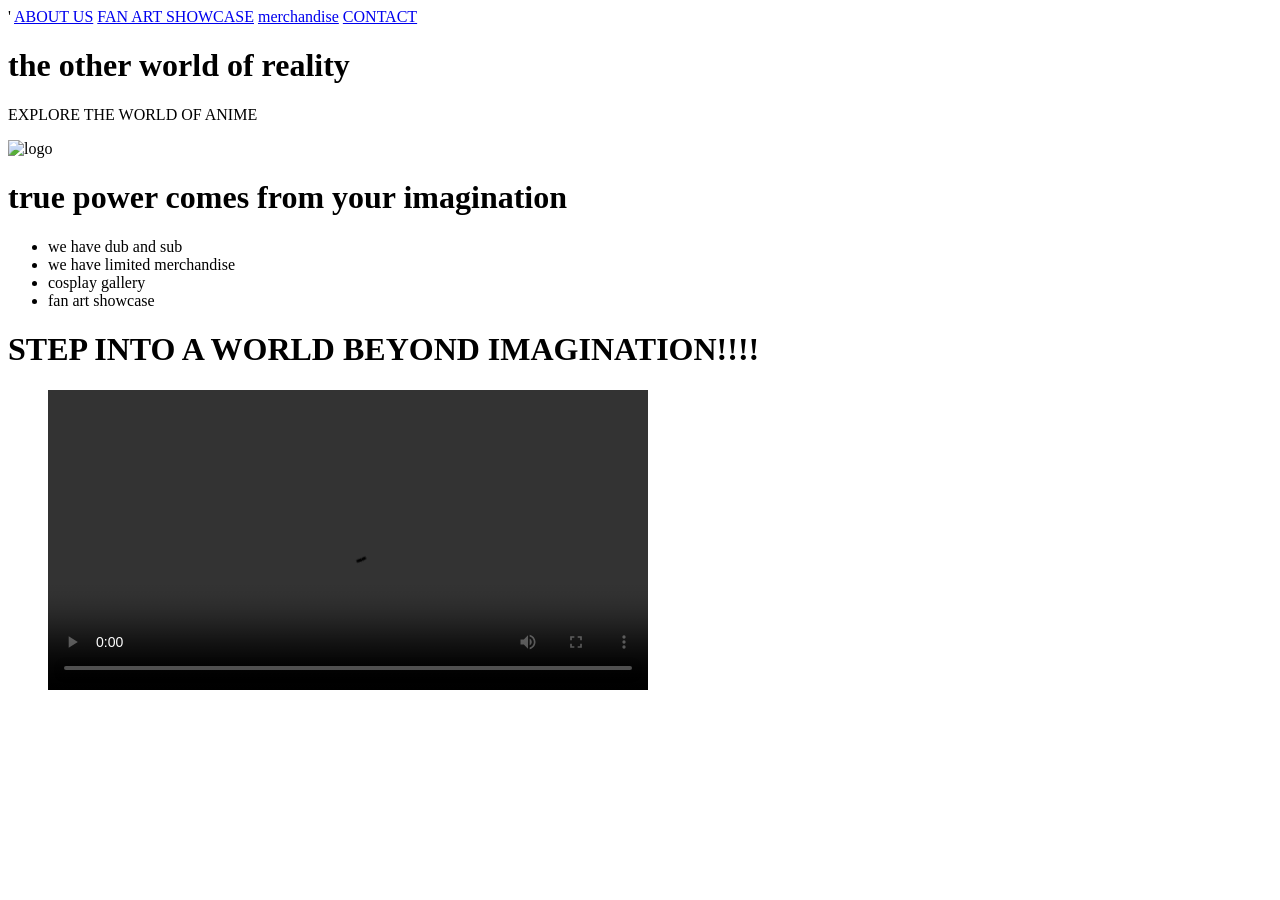
==== index.html @ 4b7e4252 "Add files via upload" ====
<!DOCTYPE html>
<html lang="en">
<head>
    <meta charset="UTF-8">
    <meta name="viewport" content="width=device-width, initial-scale=1.0">
    <title>madmaxanime</title>
</head>
<body>
 <header>'
    
    <a href="aboutus.html">ABOUT US</a>
<a href="gallery.html">FAN ART SHOWCASE</a>
<a href="merchandise.html">merchandise</a>
<a href="contact.html">CONTACT</a>

<h1>the other world of reality</h1>
<p>EXPLORE THE WORLD OF ANIME</p>
<img src="download.jfif" alt="logo" height="600px" width="850px">  
   
<h1>true power comes from your imagination </h1>
<ul>
    <li>we have dub and sub</li>
    <li>we have limited merchandise</li>
    <li>cosplay gallery</li>
    <li>fan art showcase</li>
</ul>
<h1>STEP INTO A WORLD BEYOND IMAGINATION!!!!</h1>
<ol>
<video width="600xp" controls><source src="madmaxPEAK VIDS.mp4" type="video/mp4"></video>
</ol>


<header>

    <footer>

        
    </footer>

</body>
</html>
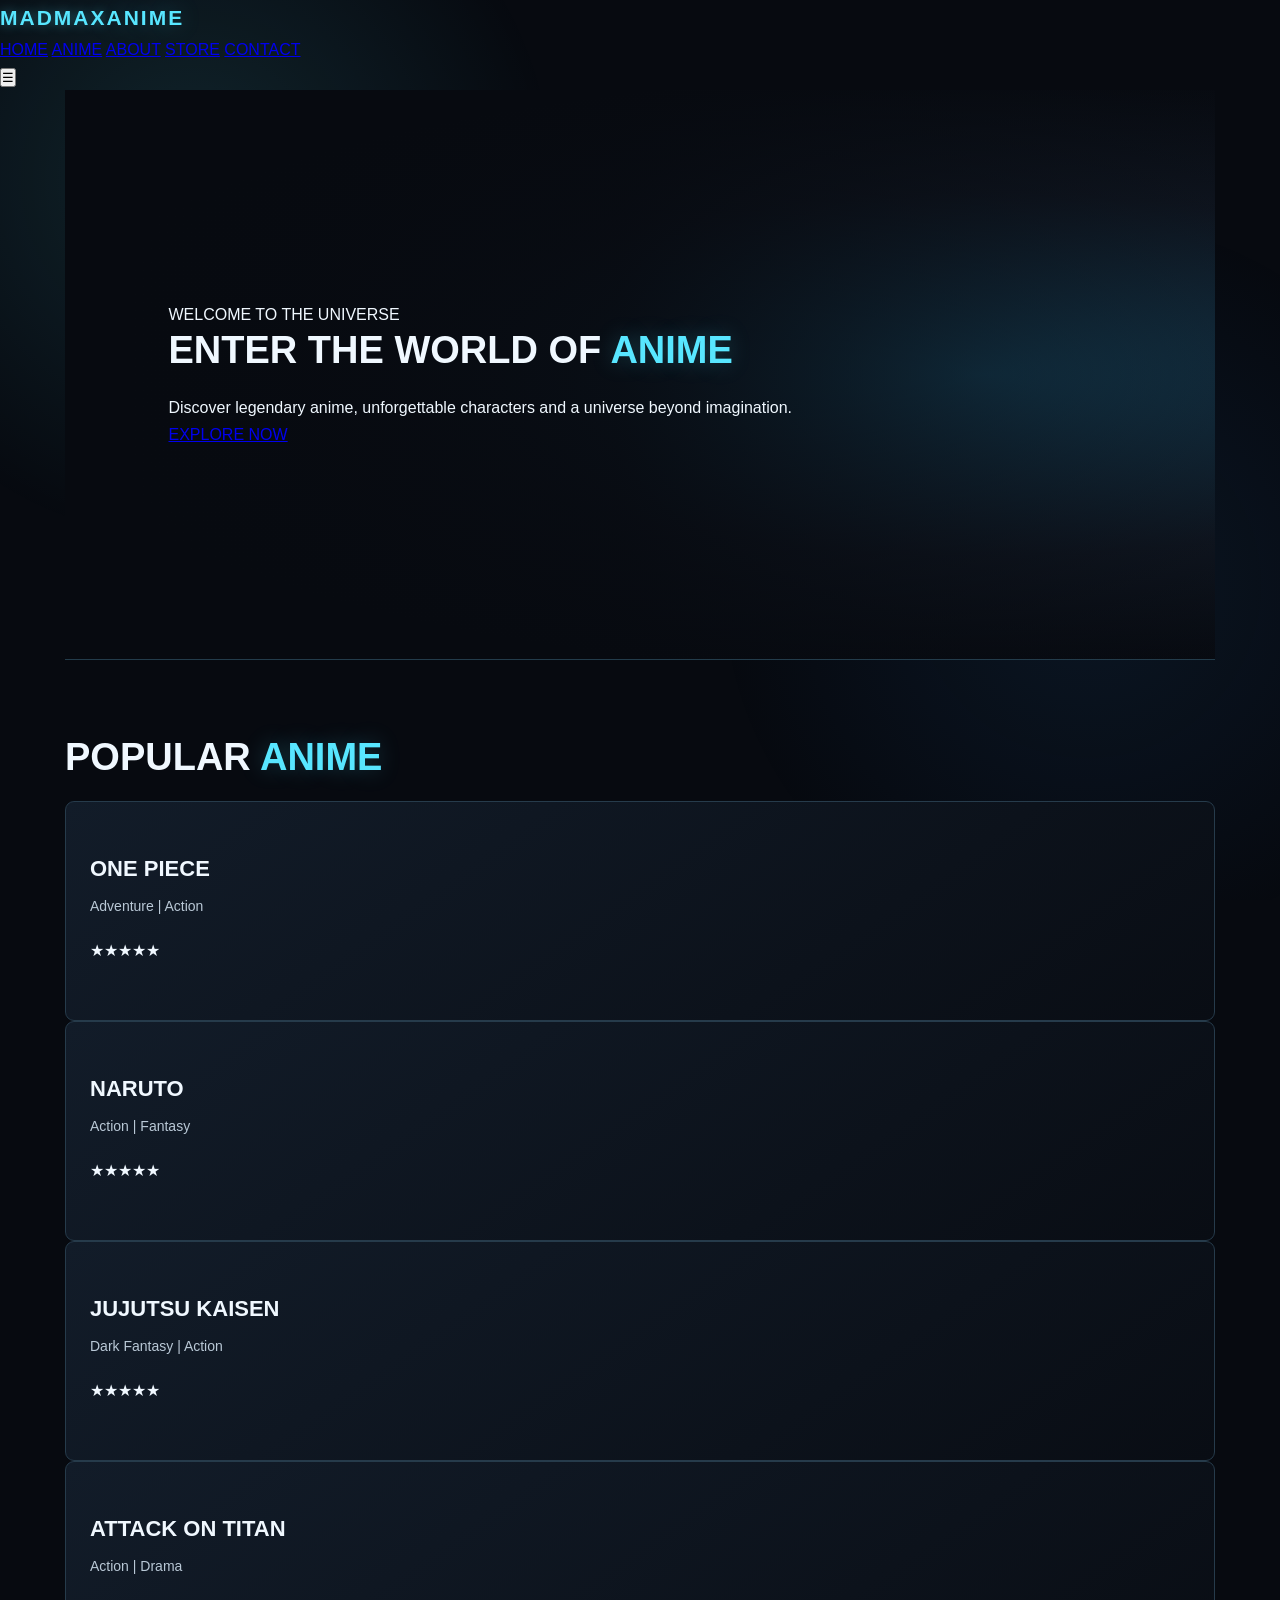
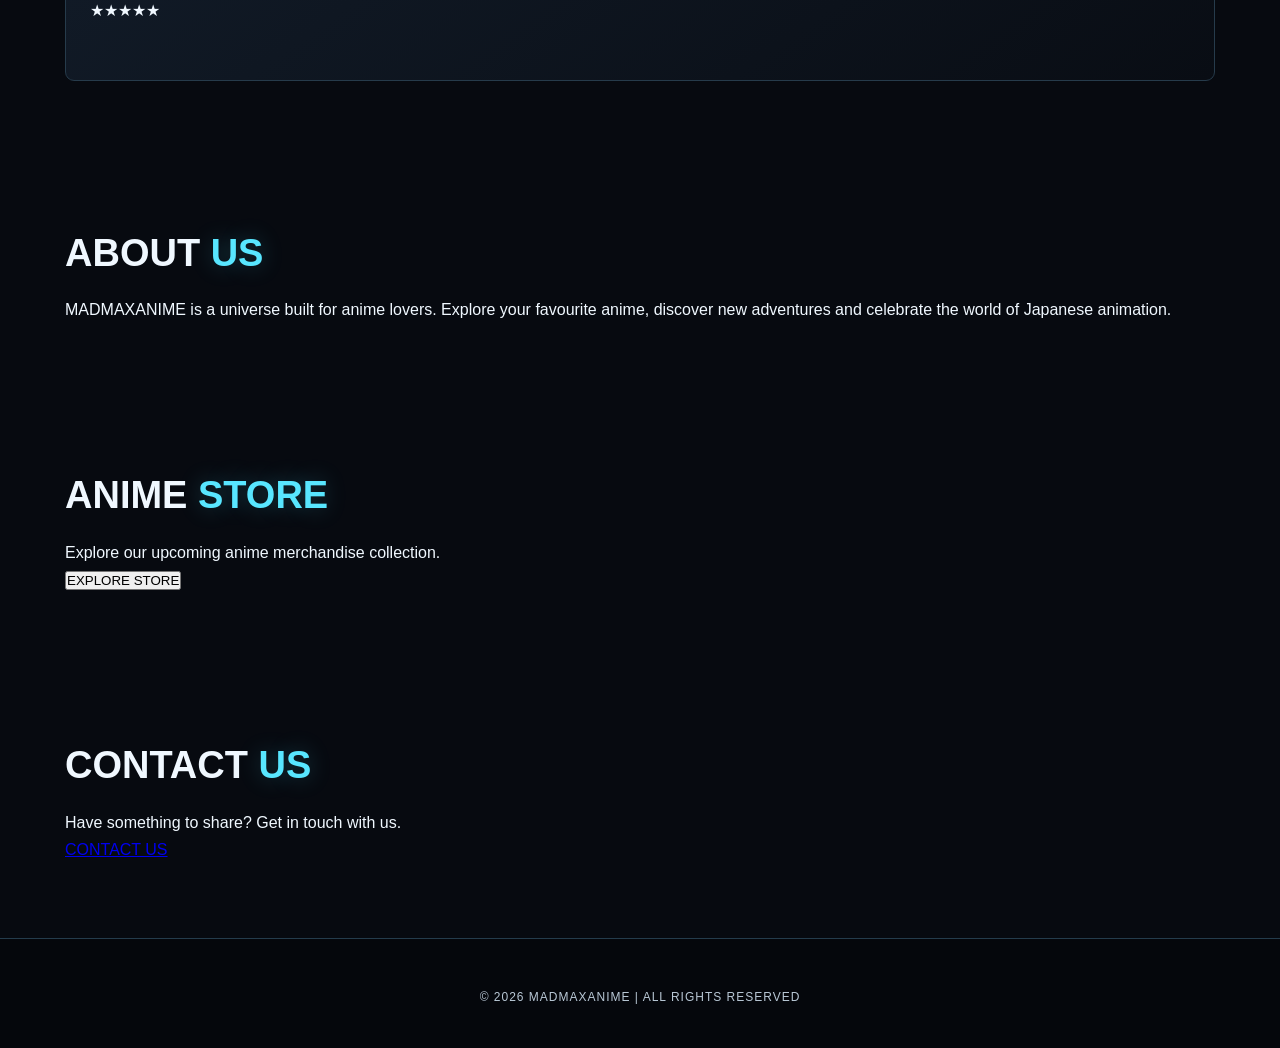
==== commit 17dfebd6: "Add files via upload" ====
--- a/index.html
+++ b/index.html
@@ -1,41 +1,117 @@
+
 <!DOCTYPE html>
 <html lang="en">
 <head>
     <meta charset="UTF-8">
     <meta name="viewport" content="width=device-width, initial-scale=1.0">
-    <title>madmaxanime</title>
+    <title>MADMAXANIME | Anime Universe</title>
+
+    <!-- CONNECT CSS -->
+    <link rel="stylesheet" href="style.css">
+    
+    <!-- CONNECT JAVASCRIPT -->
+    <script src="script.js" defer></script>
 </head>
+
 <body>
- <header>'
-    
-    <a href="aboutus.html">ABOUT US</a>
-<a href="gallery.html">FAN ART SHOWCASE</a>
-<a href="merchandise.html">merchandise</a>
-<a href="contact.html">CONTACT</a>
 
-<h1>the other world of reality</h1>
-<p>EXPLORE THE WORLD OF ANIME</p>
-<img src="download.jfif" alt="logo" height="600px" width="850px">  
-   
-<h1>true power comes from your imagination </h1>
-<ul>
-    <li>we have dub and sub</li>
-    <li>we have limited merchandise</li>
-    <li>cosplay gallery</li>
-    <li>fan art showcase</li>
-</ul>
-<h1>STEP INTO A WORLD BEYOND IMAGINATION!!!!</h1>
-<ol>
-<video width="600xp" controls><source src="madmaxPEAK VIDS.mp4" type="video/mp4"></video>
-</ol>
+    <header>
+        <h1 class="logo">MADMAX<span>ANIME</span></h1>
 
+        <nav>
+            <a href="#home">HOME</a>
+            <a href="#anime">ANIME</a>
+            <a href="#about">ABOUT</a>
+            <a href="#store">STORE</a>
+            <a href="#contact">CONTACT</a>
+        </nav>
 
-<header>
+        <button class="menu-btn" id="menuBtn">☰</button>
+    </header>
+
+    <main>
+
+        <!-- HERO SECTION -->
+        <section class="hero" id="home">
+            <div class="hero-content">
+                <p class="subtitle">WELCOME TO THE UNIVERSE</p>
+
+                <h2>ENTER THE WORLD OF <span>ANIME</span></h2>
+
+                <p>
+                    Discover legendary anime, unforgettable characters
+                    and a universe beyond imagination.
+                </p>
+
+                <a href="#anime" class="main-btn">EXPLORE NOW</a>
+            </div>
+        </section>
+
+        <!-- ANIME SECTION -->
+        <section class="anime-section" id="anime">
+
+            <h2>POPULAR <span>ANIME</span></h2>
+
+            <div class="anime-container">
+
+                <div class="anime-card">
+                    <h3>ONE PIECE</h3>
+                    <p>Adventure | Action</p>
+                    <span>★★★★★</span>
+                </div>
+
+                <div class="anime-card">
+                    <h3>NARUTO</h3>
+                    <p>Action | Fantasy</p>
+                    <span>★★★★★</span>
+                </div>
+
+                <div class="anime-card">
+                    <h3>JUJUTSU KAISEN</h3>
+                    <p>Dark Fantasy | Action</p>
+                    <span>★★★★★</span>
+                </div>
+
+                <div class="anime-card">
+                    <h3>ATTACK ON TITAN</h3>
+                    <p>Action | Drama</p>
+                    <span>★★★★★</span>
+                </div>
+
+            </div>
+        </section>
+
+        <!-- ABOUT SECTION -->
+        <section class="about-section" id="about">
+            <h2>ABOUT <span>US</span></h2>
+            <p>
+                MADMAXANIME is a universe built for anime lovers.
+                Explore your favourite anime, discover new adventures
+                and celebrate the world of Japanese animation.
+            </p>
+        </section>
+
+        <!-- STORE SECTION -->
+        <section class="store-section" id="store">
+            <h2>ANIME <span>STORE</span></h2>
+            <p>Explore our upcoming anime merchandise collection.</p>
+            <button class="main-btn" id="storeBtn">EXPLORE STORE</button>
+        </section>
+
+        <!-- CONTACT SECTION -->
+        <section class="contact-section" id="contact">
+            <h2>CONTACT <span>US</span></h2>
+            <p>Have something to share? Get in touch with us.</p>
+            <a href="mailto:madmaxanime@example.com" class="main-btn">
+                CONTACT US
+            </a>
+        </section>
+
+    </main>
 
     <footer>
-
-        
+        <p>© 2026 MADMAXANIME | ALL RIGHTS RESERVED</p>
     </footer>
 
 </body>
-</html> +</html>
--- a/style.css
+++ b/style.css
@@ -0,0 +1,428 @@
+/* ======================================
+   MADMAXANIME - CYBER ICE DESIGN
+====================================== */
+
+:root {
+    --ice: #58e6ff;
+    --white: #f0f8ff;
+    --silver: #b9c8d6;
+    --black: #070a10;
+    --panel: #101722;
+}
+
+* {
+    margin: 0;
+    padding: 0;
+    box-sizing: border-box;
+}
+
+html {
+    scroll-behavior: smooth;
+}
+
+body {
+    background: var(--black);
+    color: var(--white);
+    font-family: Arial, Helvetica, sans-serif;
+    line-height: 1.7;
+    overflow-x: hidden;
+}
+
+/* ANIMATED BACKGROUND */
+
+body::before {
+    content: "";
+    position: fixed;
+    inset: 0;
+    z-index: -1;
+    pointer-events: none;
+
+    background:
+        radial-gradient(circle at 15% 20%,
+            rgba(88, 230, 255, .12), transparent 28%),
+        radial-gradient(circle at 85% 65%,
+            rgba(36, 105, 180, .12), transparent 30%);
+
+    animation: atmosphere 8s ease-in-out infinite alternate;
+}
+
+@keyframes atmosphere {
+    from {
+        opacity: .55;
+    }
+    to {
+        opacity: 1;
+    }
+}
+
+/* NAVIGATION */
+
+.navbar {
+    position: sticky;
+    top: 0;
+    z-index: 1000;
+
+    display: flex;
+    align-items: center;
+    justify-content: space-between;
+    flex-wrap: wrap;
+    gap: 18px;
+
+    padding: 16px 6%;
+    background: rgba(7, 10, 16, .96);
+    border-bottom: 1px solid var(--ice);
+    box-shadow: 0 4px 22px rgba(88, 230, 255, .12);
+    backdrop-filter: blur(12px);
+}
+
+.logo,
+.footer-logo {
+    color: var(--ice);
+    text-decoration: none;
+    font-size: 21px;
+    font-weight: 900;
+    letter-spacing: 2px;
+    text-shadow: 0 0 12px rgba(88, 230, 255, .4);
+}
+
+.nav-links {
+    display: flex;
+    justify-content: center;
+    align-items: center;
+    flex-wrap: wrap;
+    gap: 8px;
+}
+
+.nav-links a {
+    position: relative;
+    padding: 10px 12px;
+
+    color: var(--silver);
+    text-decoration: none;
+    text-transform: uppercase;
+    font-size: 12px;
+    font-weight: bold;
+    letter-spacing: 1px;
+
+    border: 1px solid transparent;
+    border-radius: 5px;
+    transition: .3s ease;
+}
+
+.nav-links a:hover,
+.nav-links a.active {
+    color: var(--ice);
+    background: rgba(88, 230, 255, .08);
+    border-color: rgba(88, 230, 255, .45);
+    box-shadow: 0 0 14px rgba(88, 230, 255, .12);
+}
+
+/* HERO SECTION */
+
+.hero {
+    position: relative;
+    min-height: 570px;
+    display: flex;
+    align-items: center;
+    padding: 70px 9%;
+    overflow: hidden;
+
+    background:
+        linear-gradient(90deg,
+            #070a10 5%,
+            rgba(7, 10, 16, .88) 48%,
+            rgba(7, 10, 16, .25) 100%),
+        radial-gradient(ellipse at 80% 50%,
+            #16435b, #101722 45%, #070a10 75%);
+
+    border-bottom: 1px solid #233c4b;
+}
+
+.hero-content {
+    position: relative;
+    z-index: 2;
+    max-width: 650px;
+}
+
+.tag {
+    color: var(--ice);
+    font-size: 12px;
+    font-weight: bold;
+    letter-spacing: 4px;
+    margin-bottom: 16px;
+}
+
+.hero h1 {
+    font-size: clamp(38px, 7vw, 76px);
+    line-height: 1.08;
+    font-weight: 900;
+    letter-spacing: -2px;
+}
+
+h1 span,
+h2 span {
+    color: var(--ice);
+    text-shadow: 0 0 22px rgba(88, 230, 255, .25);
+}
+
+.description {
+    max-width: 480px;
+    margin: 22px 0;
+    color: var(--silver);
+    font-size: 17px;
+}
+
+.hero-decoration {
+    position: absolute;
+    right: 7%;
+    top: 50%;
+    transform: translateY(-50%);
+    font-size: clamp(65px, 12vw, 160px);
+    font-weight: 900;
+    color: rgba(88, 230, 255, .08);
+    text-shadow: 0 0 50px rgba(88, 230, 255, .12);
+    pointer-events: none;
+}
+
+/* BUTTON */
+
+.btn {
+    display: inline-block;
+    padding: 13px 24px;
+    margin-top: 10px;
+
+    color: var(--black);
+    background: var(--ice);
+    text-decoration: none;
+    font-size: 12px;
+    font-weight: 900;
+    letter-spacing: 1.5px;
+
+    border: 1px solid var(--ice);
+    border-radius: 4px;
+    transition: .3s ease;
+}
+
+.btn:hover {
+    color: var(--ice);
+    background: transparent;
+    box-shadow: 0 0 22px rgba(88, 230, 255, .3);
+    transform: translateY(-3px);
+}
+
+/* CONTENT SECTIONS */
+
+main {
+    width: min(1150px, 90%);
+    margin: auto;
+}
+
+section {
+    padding: 75px 0;
+}
+
+section h2 {
+    margin-bottom: 20px;
+    font-size: clamp(25px, 4vw, 38px);
+    line-height: 1.2;
+}
+
+.intro {
+    max-width: 800px;
+    margin: auto;
+    text-align: center;
+}
+
+.intro > p:last-child {
+    color: var(--silver);
+    max-width: 700px;
+    margin: auto;
+}
+
+/* FEATURE CARDS */
+
+.card-grid {
+    display: grid;
+    grid-template-columns: repeat(3, minmax(0, 1fr));
+    gap: 20px;
+    margin-top: 32px;
+}
+
+.anime-card {
+    position: relative;
+    padding: 30px 24px;
+    min-height: 220px;
+
+    background: linear-gradient(145deg, #121c29, #090d14);
+    border: 1px solid #263b4b;
+    border-radius: 9px;
+    transition: .3s ease;
+}
+
+.anime-card:hover {
+    transform: translateY(-6px);
+    border-color: var(--ice);
+    box-shadow: 0 8px 28px rgba(88, 230, 255, .1);
+}
+
+.card-number {
+    color: var(--ice);
+    font-size: 13px;
+    letter-spacing: 3px;
+}
+
+.anime-card h3 {
+    margin: 18px 0 8px;
+    font-size: 22px;
+}
+
+.anime-card p {
+    color: var(--silver);
+    font-size: 14px;
+    margin-bottom: 18px;
+}
+
+.anime-card a {
+    color: var(--ice);
+    text-decoration: none;
+    font-size: 12px;
+    font-weight: bold;
+    letter-spacing: 1px;
+}
+
+.anime-card a:hover {
+    text-shadow: 0 0 10px var(--ice);
+}
+
+/* VIDEO */
+
+.video-section {
+    text-align: center;
+}
+
+.video-section video {
+    display: block;
+    width: min(850px, 100%);
+    max-height: 480px;
+    margin: 30px auto 12px;
+    background: #000;
+    border: 1px solid var(--ice);
+    border-radius: 8px;
+    box-shadow: 0 0 25px rgba(88, 230, 255, .1);
+}
+
+.video-note {
+    color: #8496a8;
+    font-size: 12px;
+}
+
+/* FOOTER */
+
+footer {
+    padding: 40px 20px;
+    text-align: center;
+    background: #05070c;
+    border-top: 1px solid #243c4c;
+}
+
+footer p {
+    margin-top: 8px;
+    color: var(--silver);
+    font-size: 12px;
+    letter-spacing: 1px;
+}
+
+footer .copyright {
+    margin-top: 22px;
+    color: #758392;
+}
+
+/* RESPONSIVE TABLET */
+
+@media (max-width: 850px) {
+    .navbar {
+        justify-content: center;
+    }
+
+    .nav-links {
+        width: 100%;
+    }
+
+    .card-grid {
+        grid-template-columns: repeat(2, minmax(0, 1fr));
+    }
+
+    .hero {
+        min-height: 470px;
+    }
+}
+
+/* RESPONSIVE PHONE */
+
+@media (max-width: 550px) {
+    .navbar {
+        padding: 14px 8px;
+        gap: 12px;
+    }
+
+    .logo {
+        font-size: 19px;
+    }
+
+    .nav-links {
+        gap: 5px;
+    }
+
+    .nav-links a {
+        padding: 9px 8px;
+        font-size: 10px;
+        letter-spacing: .3px;
+    }
+
+    .hero {
+        min-height: 420px;
+        padding: 55px 7%;
+    }
+
+    .hero h1 {
+        font-size: clamp(36px, 10vw, 52px);
+    }
+
+    .hero-decoration {
+        right: 4%;
+        top: 25%;
+        transform: none;
+        font-size: 70px;
+    }
+
+    .description {
+        font-size: 15px;
+    }
+
+    main {
+        width: 88%;
+    }
+
+    section {
+        padding: 48px 0;
+    }
+
+    .card-grid {
+        grid-template-columns: 1fr;
+    }
+
+    .anime-card {
+        min-height: auto;
+    }
+}
+
+/* ACCESSIBILITY */
+@media (prefers-reduced-motion: reduce) {
+    *,
+    *::before,
+    *::after {
+        scroll-behavior: auto !important;
+        animation: none !important;
+        transition: none !important;
+    }
+}
